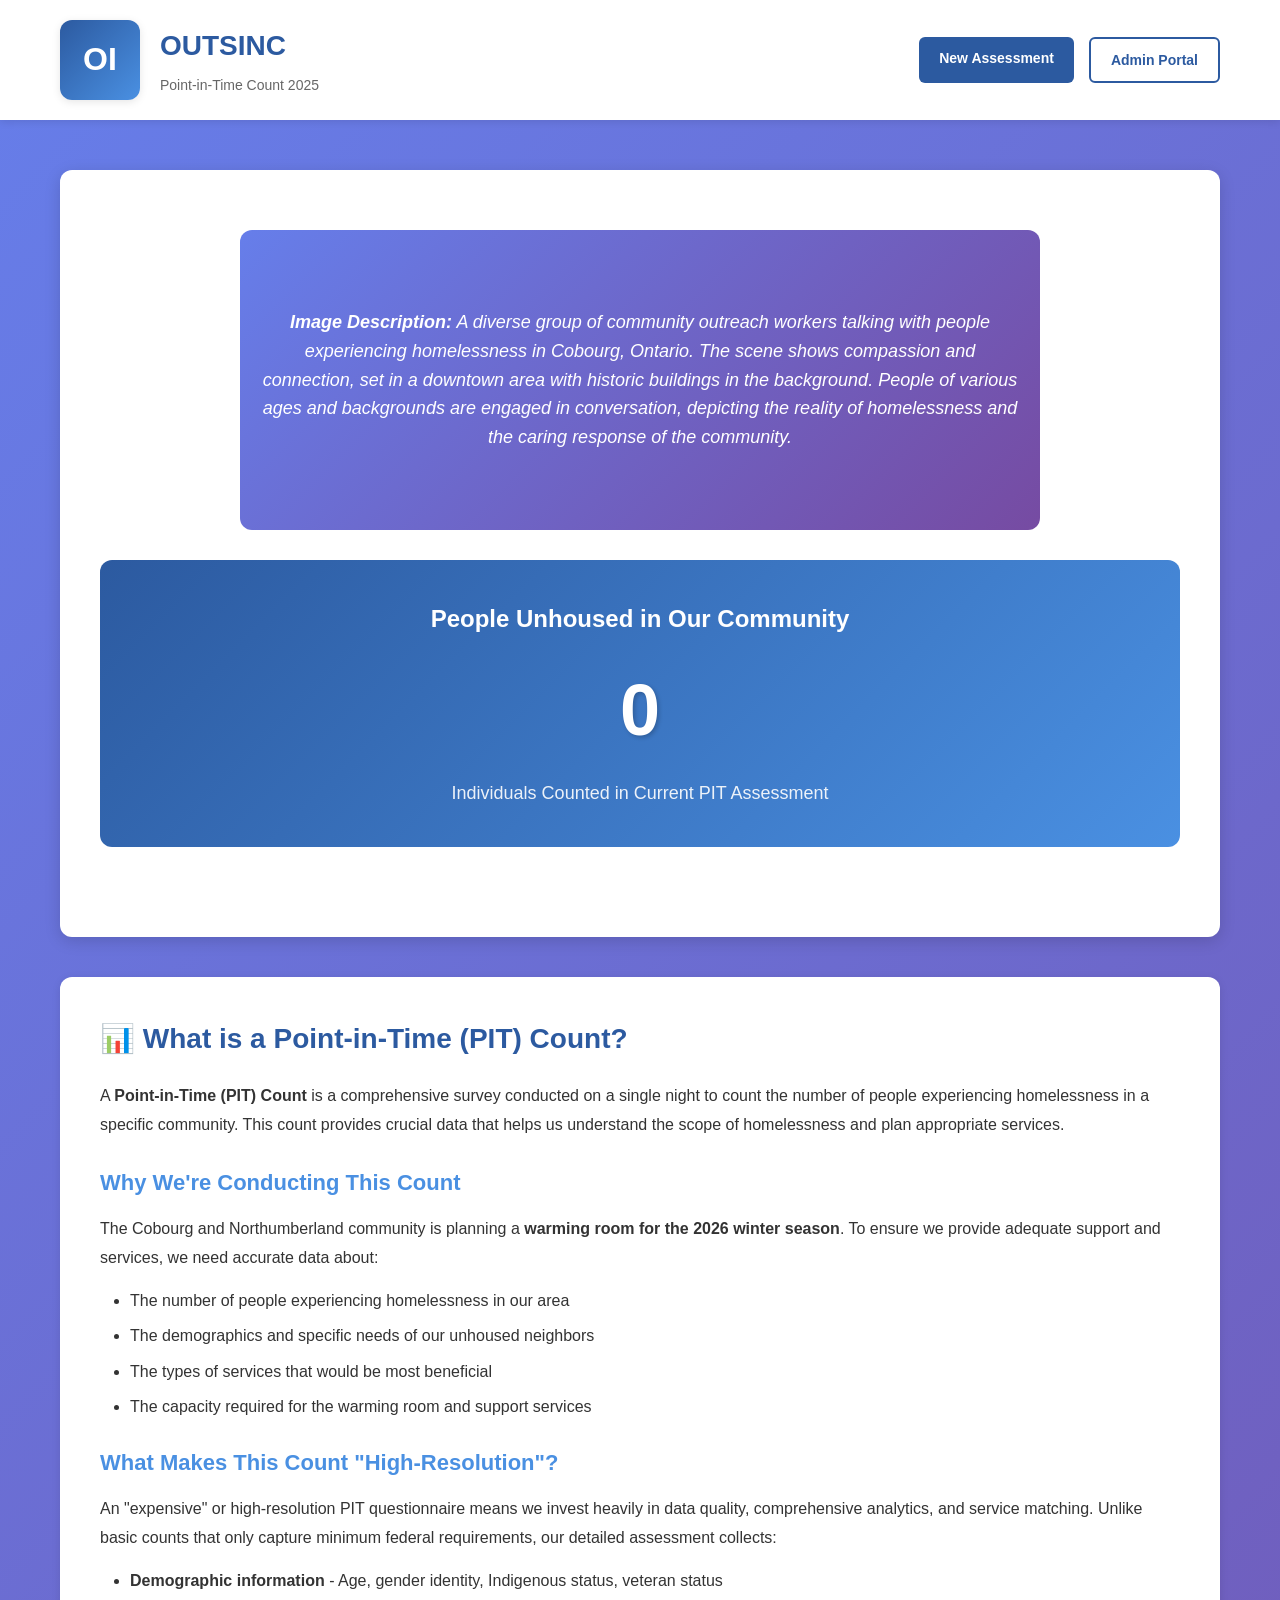
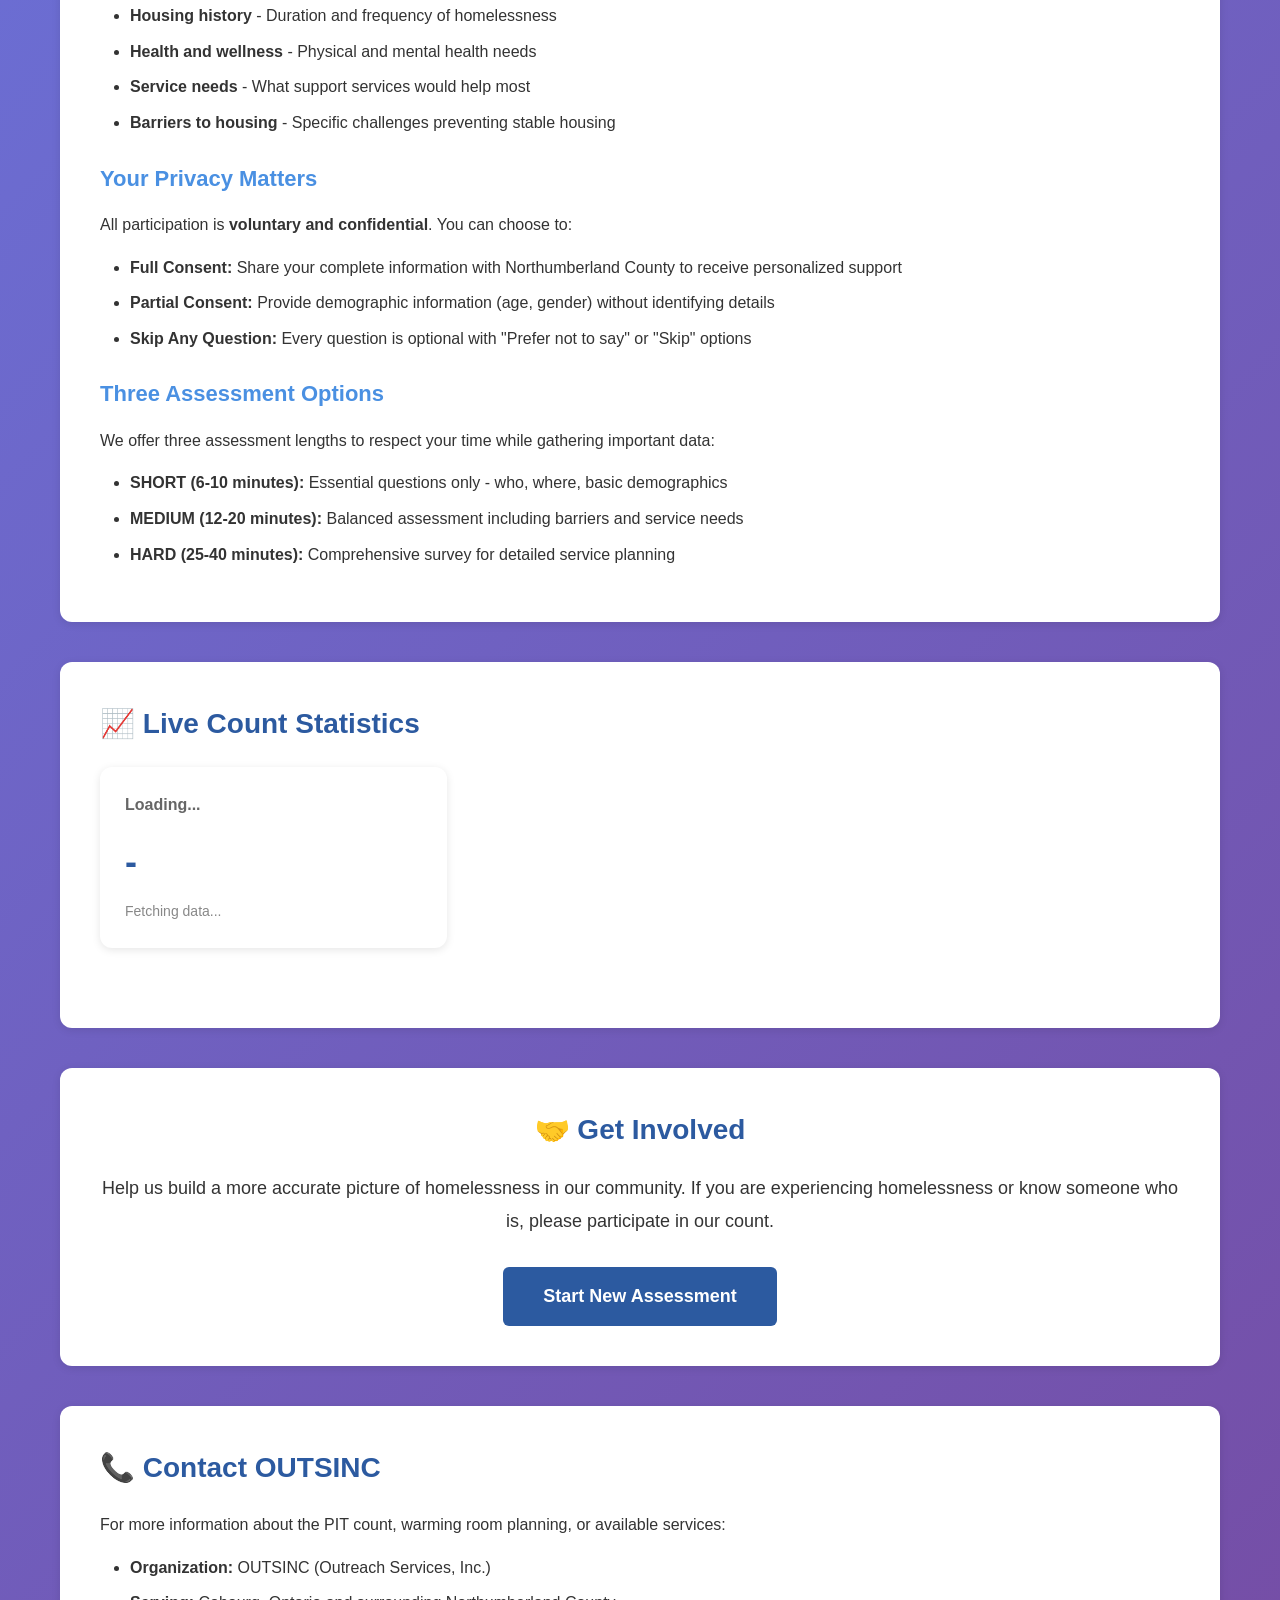
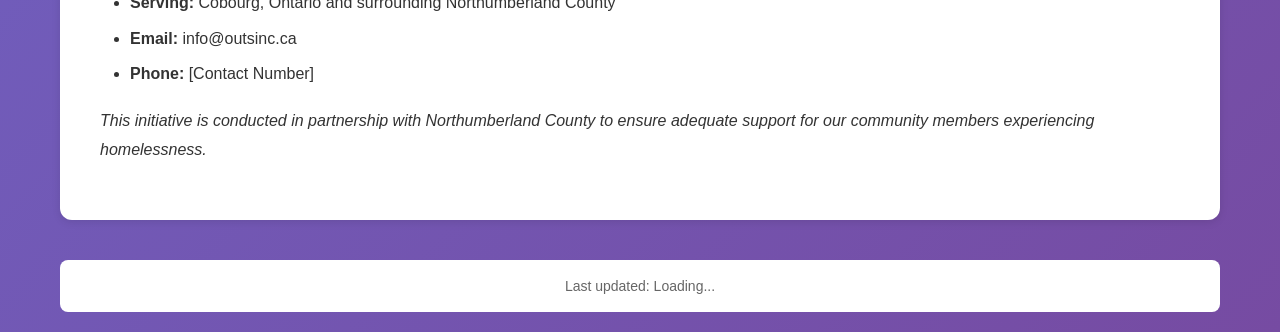
==== index.html @ 71bf3da5 "Complete PIT web application with database, admin portal, and assessment forms Co-authored-by: aceso" ====
<!DOCTYPE html>
<html lang="en">
<head>
    <meta charset="UTF-8">
    <meta name="viewport" content="width=device-width, initial-scale=1.0">
    <title>PIT Count - Cobourg & Northumberland</title>
    <link rel="stylesheet" href="css/style.css">
</head>
<body>
    <!-- Header -->
    <header class="header">
        <div class="header-content">
            <div class="logo-section">
                <div class="logo-placeholder">OI</div>
                <div class="site-title">
                    <h1>OUTSINC</h1>
                    <p>Point-in-Time Count 2025</p>
                </div>
            </div>
            <nav class="nav-links no-print">
                <a href="new-assessment.html" class="btn btn-primary">New Assessment</a>
                <a href="admin-login.html" class="btn btn-outline">Admin Portal</a>
            </nav>
        </div>
    </header>

    <!-- Main Container -->
    <div class="container">
        <!-- Hero Section with Count -->
        <section class="hero">
            <div class="hero-image">
                <p><strong>Image Description:</strong> A diverse group of community outreach workers talking with people experiencing homelessness in Cobourg, Ontario. The scene shows compassion and connection, set in a downtown area with historic buildings in the background. People of various ages and backgrounds are engaged in conversation, depicting the reality of homelessness and the caring response of the community.</p>
            </div>
            
            <div class="count-display">
                <h2>People Unhoused in Our Community</h2>
                <div class="count-number" id="total-count">0</div>
                <div class="count-label">Individuals Counted in Current PIT Assessment</div>
            </div>
        </section>

        <!-- What is PIT Section -->
        <section class="info-section">
            <h2>📊 What is a Point-in-Time (PIT) Count?</h2>
            
            <p>A <strong>Point-in-Time (PIT) Count</strong> is a comprehensive survey conducted on a single night to count the number of people experiencing homelessness in a specific community. This count provides crucial data that helps us understand the scope of homelessness and plan appropriate services.</p>
            
            <h3>Why We're Conducting This Count</h3>
            <p>The Cobourg and Northumberland community is planning a <strong>warming room for the 2026 winter season</strong>. To ensure we provide adequate support and services, we need accurate data about:</p>
            <ul>
                <li>The number of people experiencing homelessness in our area</li>
                <li>The demographics and specific needs of our unhoused neighbors</li>
                <li>The types of services that would be most beneficial</li>
                <li>The capacity required for the warming room and support services</li>
            </ul>
            
            <h3>What Makes This Count "High-Resolution"?</h3>
            <p>An "expensive" or high-resolution PIT questionnaire means we invest heavily in data quality, comprehensive analytics, and service matching. Unlike basic counts that only capture minimum federal requirements, our detailed assessment collects:</p>
            <ul>
                <li><strong>Demographic information</strong> - Age, gender identity, Indigenous status, veteran status</li>
                <li><strong>Housing history</strong> - Duration and frequency of homelessness</li>
                <li><strong>Health and wellness</strong> - Physical and mental health needs</li>
                <li><strong>Service needs</strong> - What support services would help most</li>
                <li><strong>Barriers to housing</strong> - Specific challenges preventing stable housing</li>
            </ul>
            
            <h3>Your Privacy Matters</h3>
            <p>All participation is <strong>voluntary and confidential</strong>. You can choose to:</p>
            <ul>
                <li><strong>Full Consent:</strong> Share your complete information with Northumberland County to receive personalized support</li>
                <li><strong>Partial Consent:</strong> Provide demographic information (age, gender) without identifying details</li>
                <li><strong>Skip Any Question:</strong> Every question is optional with "Prefer not to say" or "Skip" options</li>
            </ul>
            
            <h3>Three Assessment Options</h3>
            <p>We offer three assessment lengths to respect your time while gathering important data:</p>
            <ul>
                <li><strong>SHORT (6-10 minutes):</strong> Essential questions only - who, where, basic demographics</li>
                <li><strong>MEDIUM (12-20 minutes):</strong> Balanced assessment including barriers and service needs</li>
                <li><strong>HARD (25-40 minutes):</strong> Comprehensive survey for detailed service planning</li>
            </ul>
        </section>

        <!-- Live Statistics -->
        <section class="info-section">
            <h2>📈 Live Count Statistics</h2>
            <div id="widgets-container" class="widgets-grid">
                <!-- Widgets will be loaded here dynamically -->
                <div class="widget">
                    <div class="widget-header">
                        <span class="widget-title">Loading...</span>
                    </div>
                    <div class="widget-value">-</div>
                    <div class="widget-description">Fetching data...</div>
                </div>
            </div>
        </section>

        <!-- Call to Action -->
        <section class="info-section text-center">
            <h2>🤝 Get Involved</h2>
            <p style="font-size: 18px; margin-bottom: 30px;">Help us build a more accurate picture of homelessness in our community. If you are experiencing homelessness or know someone who is, please participate in our count.</p>
            <a href="new-assessment.html" class="btn btn-primary" style="font-size: 18px; padding: 15px 40px;">Start New Assessment</a>
        </section>

        <!-- Contact Information -->
        <section class="info-section">
            <h2>📞 Contact OUTSINC</h2>
            <p>For more information about the PIT count, warming room planning, or available services:</p>
            <ul>
                <li><strong>Organization:</strong> OUTSINC (Outreach Services, Inc.)</li>
                <li><strong>Serving:</strong> Cobourg, Ontario and surrounding Northumberland County</li>
                <li><strong>Email:</strong> info@outsinc.ca</li>
                <li><strong>Phone:</strong> [Contact Number]</li>
            </ul>
            <p style="margin-top: 20px;"><em>This initiative is conducted in partnership with Northumberland County to ensure adequate support for our community members experiencing homelessness.</em></p>
        </section>

        <!-- Last Updated -->
        <div class="last-updated" id="last-updated">
            Last updated: Loading...
        </div>
    </div>

    <script src="js/app.js"></script>
</body>
</html>
---- css/style.css ----
/* PIT Count Application Styles */

:root {
    --primary-color: #2c5aa0;
    --secondary-color: #4a90e2;
    --accent-color: #e8732a;
    --success-color: #28a745;
    --danger-color: #dc3545;
    --warning-color: #ffc107;
    --dark-color: #333;
    --light-color: #f8f9fa;
    --border-color: #dee2e6;
    --shadow: 0 2px 8px rgba(0,0,0,0.1);
    --shadow-lg: 0 4px 16px rgba(0,0,0,0.15);
}

* {
    margin: 0;
    padding: 0;
    box-sizing: border-box;
}

body {
    font-family: 'Segoe UI', Tahoma, Geneva, Verdana, sans-serif;
    line-height: 1.6;
    color: var(--dark-color);
    background: linear-gradient(135deg, #667eea 0%, #764ba2 100%);
    min-height: 100vh;
}

.container {
    max-width: 1200px;
    margin: 0 auto;
    padding: 20px;
}

/* Header Styles */
.header {
    background: white;
    padding: 20px 0;
    box-shadow: var(--shadow);
    margin-bottom: 30px;
}

.header-content {
    display: flex;
    justify-content: space-between;
    align-items: center;
    max-width: 1200px;
    margin: 0 auto;
    padding: 0 20px;
}

.logo-section {
    display: flex;
    align-items: center;
    gap: 20px;
}

.logo-placeholder {
    width: 80px;
    height: 80px;
    background: linear-gradient(135deg, var(--primary-color), var(--secondary-color));
    border-radius: 12px;
    display: flex;
    align-items: center;
    justify-content: center;
    color: white;
    font-size: 32px;
    font-weight: bold;
    box-shadow: var(--shadow);
}

.site-title h1 {
    color: var(--primary-color);
    font-size: 28px;
    margin-bottom: 5px;
}

.site-title p {
    color: #666;
    font-size: 14px;
}

.nav-links {
    display: flex;
    gap: 15px;
}

.btn {
    padding: 10px 20px;
    border: none;
    border-radius: 6px;
    cursor: pointer;
    font-size: 14px;
    font-weight: 600;
    text-decoration: none;
    display: inline-block;
    transition: all 0.3s ease;
}

.btn-primary {
    background: var(--primary-color);
    color: white;
}

.btn-primary:hover {
    background: var(--secondary-color);
    transform: translateY(-2px);
    box-shadow: var(--shadow);
}

.btn-secondary {
    background: var(--accent-color);
    color: white;
}

.btn-secondary:hover {
    background: #d96620;
}

.btn-success {
    background: var(--success-color);
    color: white;
}

.btn-danger {
    background: var(--danger-color);
    color: white;
}

.btn-outline {
    background: white;
    color: var(--primary-color);
    border: 2px solid var(--primary-color);
}

.btn-outline:hover {
    background: var(--primary-color);
    color: white;
}

/* Hero Section */
.hero {
    background: white;
    border-radius: 12px;
    padding: 60px 40px;
    text-align: center;
    box-shadow: var(--shadow-lg);
    margin-bottom: 40px;
}

.hero-image {
    width: 100%;
    max-width: 800px;
    height: 300px;
    background: linear-gradient(135deg, #667eea 0%, #764ba2 100%);
    border-radius: 12px;
    margin: 0 auto 30px;
    display: flex;
    align-items: center;
    justify-content: center;
    color: white;
    font-size: 18px;
    font-style: italic;
    padding: 20px;
}

.count-display {
    background: linear-gradient(135deg, var(--primary-color), var(--secondary-color));
    color: white;
    padding: 40px;
    border-radius: 12px;
    margin: 30px 0;
}

.count-display h2 {
    font-size: 24px;
    margin-bottom: 15px;
}

.count-number {
    font-size: 72px;
    font-weight: bold;
    text-shadow: 2px 2px 4px rgba(0,0,0,0.2);
}

.count-label {
    font-size: 18px;
    opacity: 0.9;
    margin-top: 10px;
}

/* Info Section */
.info-section {
    background: white;
    border-radius: 12px;
    padding: 40px;
    margin-bottom: 40px;
    box-shadow: var(--shadow);
}

.info-section h2 {
    color: var(--primary-color);
    margin-bottom: 20px;
    font-size: 28px;
}

.info-section h3 {
    color: var(--secondary-color);
    margin-top: 25px;
    margin-bottom: 15px;
    font-size: 22px;
}

.info-section p {
    margin-bottom: 15px;
    line-height: 1.8;
}

.info-section ul {
    margin-left: 30px;
    margin-bottom: 15px;
}

.info-section li {
    margin-bottom: 10px;
}

/* Widgets Grid */
.widgets-grid {
    display: grid;
    grid-template-columns: repeat(auto-fill, minmax(280px, 1fr));
    gap: 20px;
    margin-bottom: 40px;
}

.widget {
    background: white;
    border-radius: 12px;
    padding: 25px;
    box-shadow: var(--shadow);
    transition: transform 0.3s ease, box-shadow 0.3s ease;
}

.widget:hover {
    transform: translateY(-5px);
    box-shadow: var(--shadow-lg);
}

.widget-header {
    display: flex;
    justify-content: space-between;
    align-items: start;
    margin-bottom: 15px;
}

.widget-title {
    font-size: 16px;
    color: #666;
    font-weight: 600;
}

.widget-value {
    font-size: 36px;
    font-weight: bold;
    color: var(--primary-color);
    margin-bottom: 10px;
}

.widget-description {
    font-size: 14px;
    color: #888;
}

/* Forms */
.form-section {
    background: white;
    border-radius: 12px;
    padding: 40px;
    margin-bottom: 40px;
    box-shadow: var(--shadow);
}

.form-group {
    margin-bottom: 25px;
}

.form-group label {
    display: block;
    margin-bottom: 8px;
    font-weight: 600;
    color: var(--dark-color);
}

.form-control {
    width: 100%;
    padding: 12px;
    border: 2px solid var(--border-color);
    border-radius: 6px;
    font-size: 14px;
    transition: border-color 0.3s ease;
}

.form-control:focus {
    outline: none;
    border-color: var(--primary-color);
}

.form-control:disabled {
    background: #f5f5f5;
    cursor: not-allowed;
}

select.form-control {
    cursor: pointer;
}

textarea.form-control {
    min-height: 100px;
    resize: vertical;
}

.checkbox-group, .radio-group {
    display: flex;
    flex-direction: column;
    gap: 10px;
}

.checkbox-item, .radio-item {
    display: flex;
    align-items: center;
    gap: 10px;
    padding: 10px;
    border: 2px solid var(--border-color);
    border-radius: 6px;
    cursor: pointer;
    transition: all 0.3s ease;
}

.checkbox-item:hover, .radio-item:hover {
    background: var(--light-color);
    border-color: var(--primary-color);
}

.checkbox-item input, .radio-item input {
    width: 20px;
    height: 20px;
    cursor: pointer;
}

/* Assessment Progress */
.progress-bar {
    width: 100%;
    height: 8px;
    background: var(--light-color);
    border-radius: 4px;
    overflow: hidden;
    margin-bottom: 30px;
}

.progress-fill {
    height: 100%;
    background: linear-gradient(90deg, var(--primary-color), var(--secondary-color));
    transition: width 0.3s ease;
}

.section-title {
    background: linear-gradient(135deg, var(--primary-color), var(--secondary-color));
    color: white;
    padding: 15px 25px;
    border-radius: 8px;
    margin-bottom: 25px;
    font-size: 20px;
    font-weight: 600;
}

/* Client List */
.client-list {
    max-height: 400px;
    overflow-y: auto;
    border: 2px solid var(--border-color);
    border-radius: 8px;
    padding: 15px;
}

.client-item {
    padding: 12px;
    border-bottom: 1px solid var(--border-color);
    display: flex;
    justify-content: space-between;
    align-items: center;
}

.client-item:last-child {
    border-bottom: none;
}

.client-info {
    flex: 1;
}

.client-name {
    font-weight: 600;
    color: var(--dark-color);
}

.client-dob {
    font-size: 13px;
    color: #666;
}

.client-assessments {
    font-size: 12px;
    color: #888;
}

/* Admin Dashboard */
.admin-header {
    display: flex;
    justify-content: space-between;
    align-items: center;
    margin-bottom: 30px;
}

.stats-grid {
    display: grid;
    grid-template-columns: repeat(auto-fit, minmax(200px, 1fr));
    gap: 20px;
    margin-bottom: 40px;
}

.stat-card {
    background: white;
    border-radius: 12px;
    padding: 25px;
    box-shadow: var(--shadow);
    text-align: center;
}

.stat-value {
    font-size: 42px;
    font-weight: bold;
    color: var(--primary-color);
    margin-bottom: 10px;
}

.stat-label {
    font-size: 14px;
    color: #666;
    font-weight: 600;
}

/* Table Styles */
.data-table {
    width: 100%;
    border-collapse: collapse;
    background: white;
    border-radius: 12px;
    overflow: hidden;
    box-shadow: var(--shadow);
}

.data-table thead {
    background: var(--primary-color);
    color: white;
}

.data-table th {
    padding: 15px;
    text-align: left;
    font-weight: 600;
}

.data-table td {
    padding: 12px 15px;
    border-bottom: 1px solid var(--border-color);
}

.data-table tbody tr:hover {
    background: var(--light-color);
}

.data-table tbody tr:last-child td {
    border-bottom: none;
}

/* Modal */
.modal {
    display: none;
    position: fixed;
    top: 0;
    left: 0;
    width: 100%;
    height: 100%;
    background: rgba(0, 0, 0, 0.5);
    z-index: 1000;
    align-items: center;
    justify-content: center;
}

.modal.active {
    display: flex;
}

.modal-content {
    background: white;
    border-radius: 12px;
    padding: 40px;
    max-width: 600px;
    width: 90%;
    max-height: 90vh;
    overflow-y: auto;
    box-shadow: var(--shadow-lg);
}

.modal-header {
    display: flex;
    justify-content: space-between;
    align-items: center;
    margin-bottom: 25px;
}

.modal-header h2 {
    color: var(--primary-color);
}

.close-modal {
    background: none;
    border: none;
    font-size: 28px;
    cursor: pointer;
    color: #999;
    line-height: 1;
}

.close-modal:hover {
    color: var(--danger-color);
}

/* Alerts */
.alert {
    padding: 15px 20px;
    border-radius: 8px;
    margin-bottom: 20px;
    display: flex;
    align-items: center;
    gap: 10px;
}

.alert-success {
    background: #d4edda;
    color: #155724;
    border: 1px solid #c3e6cb;
}

.alert-danger {
    background: #f8d7da;
    color: #721c24;
    border: 1px solid #f5c6cb;
}

.alert-warning {
    background: #fff3cd;
    color: #856404;
    border: 1px solid #ffeaa7;
}

.alert-info {
    background: #d1ecf1;
    color: #0c5460;
    border: 1px solid #bee5eb;
}

/* Loading Spinner */
.loading {
    display: inline-block;
    width: 20px;
    height: 20px;
    border: 3px solid rgba(255,255,255,0.3);
    border-radius: 50%;
    border-top-color: white;
    animation: spin 1s ease-in-out infinite;
}

@keyframes spin {
    to { transform: rotate(360deg); }
}

/* Utility Classes */
.text-center { text-align: center; }
.text-right { text-align: right; }
.mt-10 { margin-top: 10px; }
.mt-20 { margin-top: 20px; }
.mt-30 { margin-top: 30px; }
.mb-10 { margin-bottom: 10px; }
.mb-20 { margin-bottom: 20px; }
.mb-30 { margin-bottom: 30px; }
.hidden { display: none; }
.flex { display: flex; }
.flex-between { display: flex; justify-content: space-between; }
.flex-center { display: flex; align-items: center; justify-content: center; }
.gap-10 { gap: 10px; }
.gap-20 { gap: 20px; }

/* Responsive Design */
@media (max-width: 768px) {
    .header-content {
        flex-direction: column;
        gap: 20px;
        text-align: center;
    }
    
    .nav-links {
        flex-direction: column;
        width: 100%;
    }
    
    .nav-links .btn {
        width: 100%;
    }
    
    .hero {
        padding: 30px 20px;
    }
    
    .count-number {
        font-size: 48px;
    }
    
    .widgets-grid {
        grid-template-columns: 1fr;
    }
    
    .stats-grid {
        grid-template-columns: 1fr;
    }
    
    .modal-content {
        padding: 20px;
        width: 95%;
    }
    
    .data-table {
        font-size: 14px;
    }
    
    .data-table th,
    .data-table td {
        padding: 10px 8px;
    }
}

/* Print Styles */
@media print {
    .no-print {
        display: none !important;
    }
    
    body {
        background: white;
    }
    
    .widget,
    .form-section,
    .info-section {
        page-break-inside: avoid;
    }
}

/* Optional Skip Button */
.skip-button {
    background: #6c757d;
    color: white;
    padding: 8px 16px;
    border: none;
    border-radius: 6px;
    cursor: pointer;
    font-size: 13px;
    margin-left: 10px;
}

.skip-button:hover {
    background: #5a6268;
}

/* Consent Box */
.consent-box {
    background: #fff9e6;
    border: 2px solid var(--warning-color);
    border-radius: 8px;
    padding: 25px;
    margin: 20px 0;
}

.consent-box h3 {
    color: var(--accent-color);
    margin-bottom: 15px;
}

/* Assessment Type Cards */
.assessment-types {
    display: grid;
    grid-template-columns: repeat(auto-fit, minmax(300px, 1fr));
    gap: 20px;
    margin: 30px 0;
}

.assessment-card {
    background: white;
    border: 3px solid var(--border-color);
    border-radius: 12px;
    padding: 30px;
    cursor: pointer;
    transition: all 0.3s ease;
}

.assessment-card:hover {
    border-color: var(--primary-color);
    transform: translateY(-5px);
    box-shadow: var(--shadow-lg);
}

.assessment-card.selected {
    border-color: var(--success-color);
    background: #f0fff4;
}

.assessment-card h3 {
    color: var(--primary-color);
    margin-bottom: 15px;
}

.assessment-details {
    display: flex;
    flex-direction: column;
    gap: 10px;
    margin: 15px 0;
}

.detail-item {
    display: flex;
    align-items: center;
    gap: 10px;
    font-size: 14px;
    color: #666;
}

.detail-item strong {
    color: var(--dark-color);
}

/* Last Updated */
.last-updated {
    text-align: center;
    color: #666;
    font-size: 14px;
    margin-top: 30px;
    padding: 15px;
    background: white;
    border-radius: 8px;
}
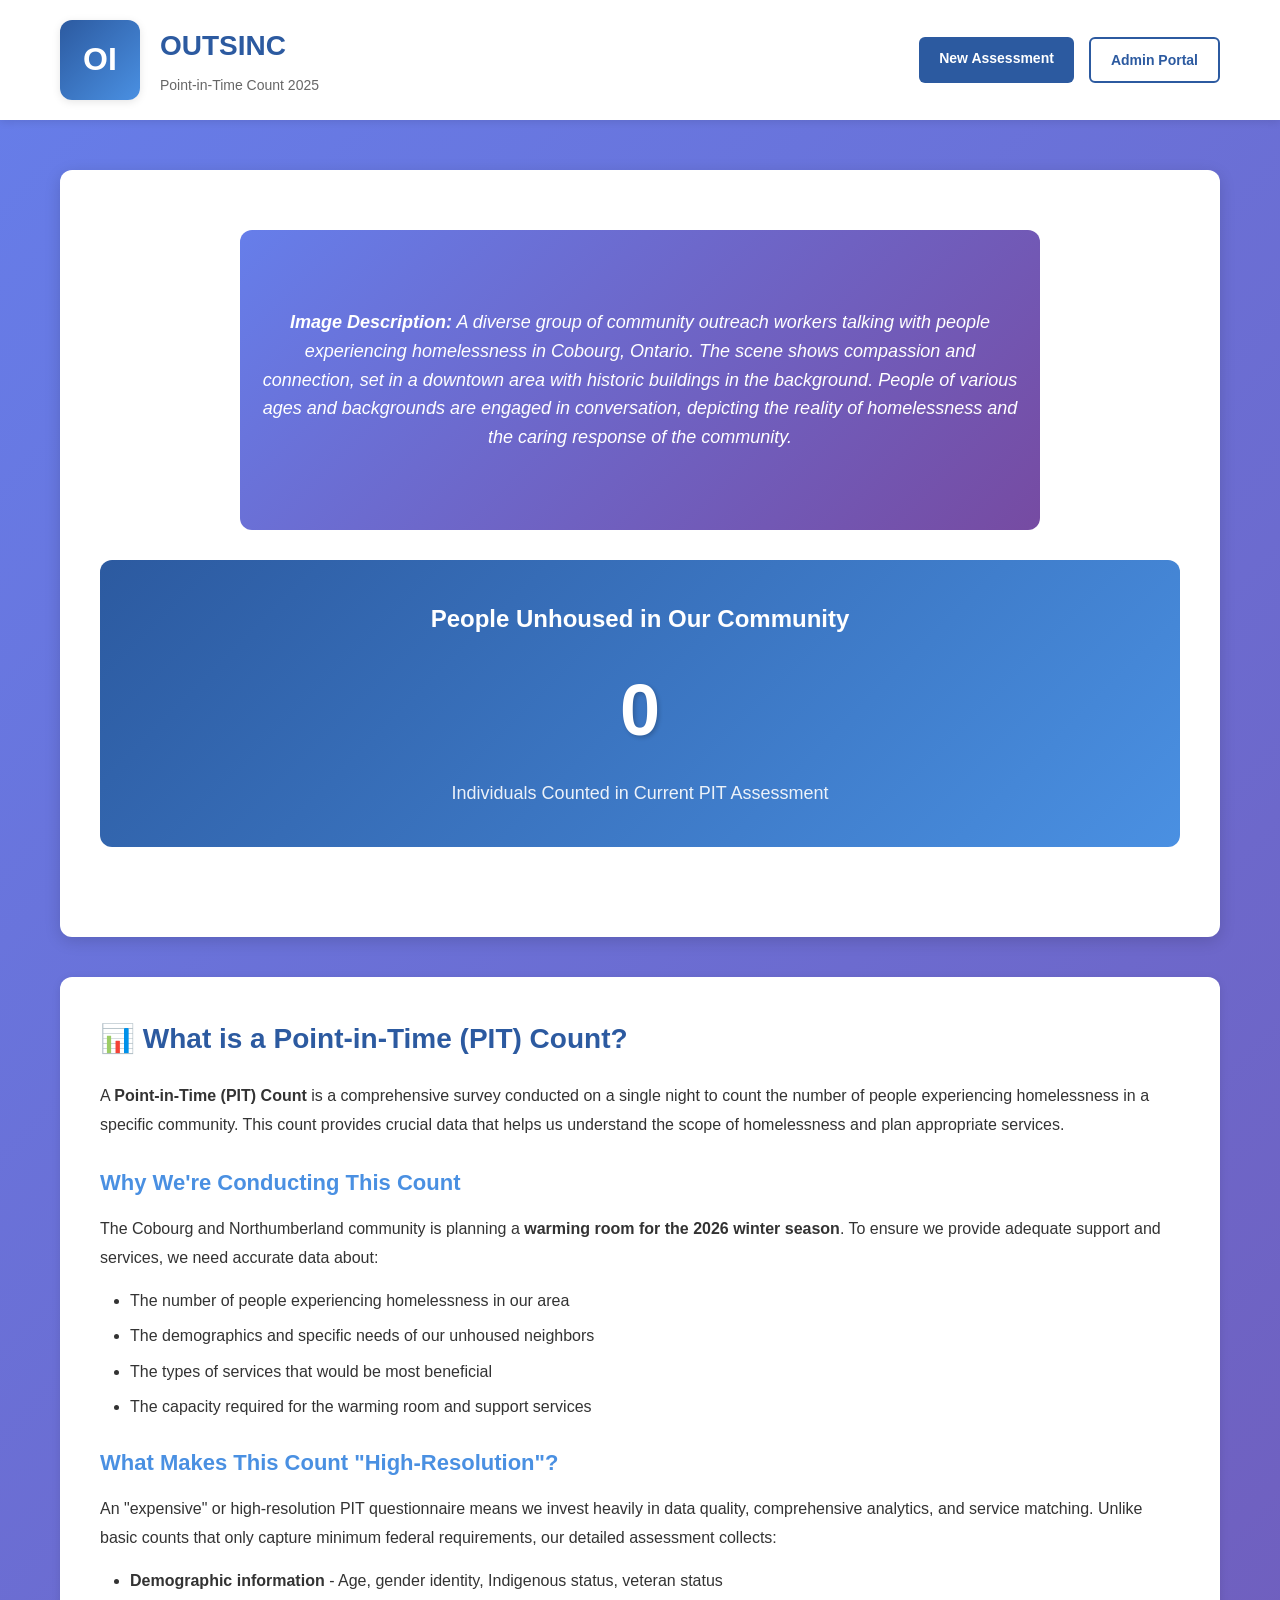
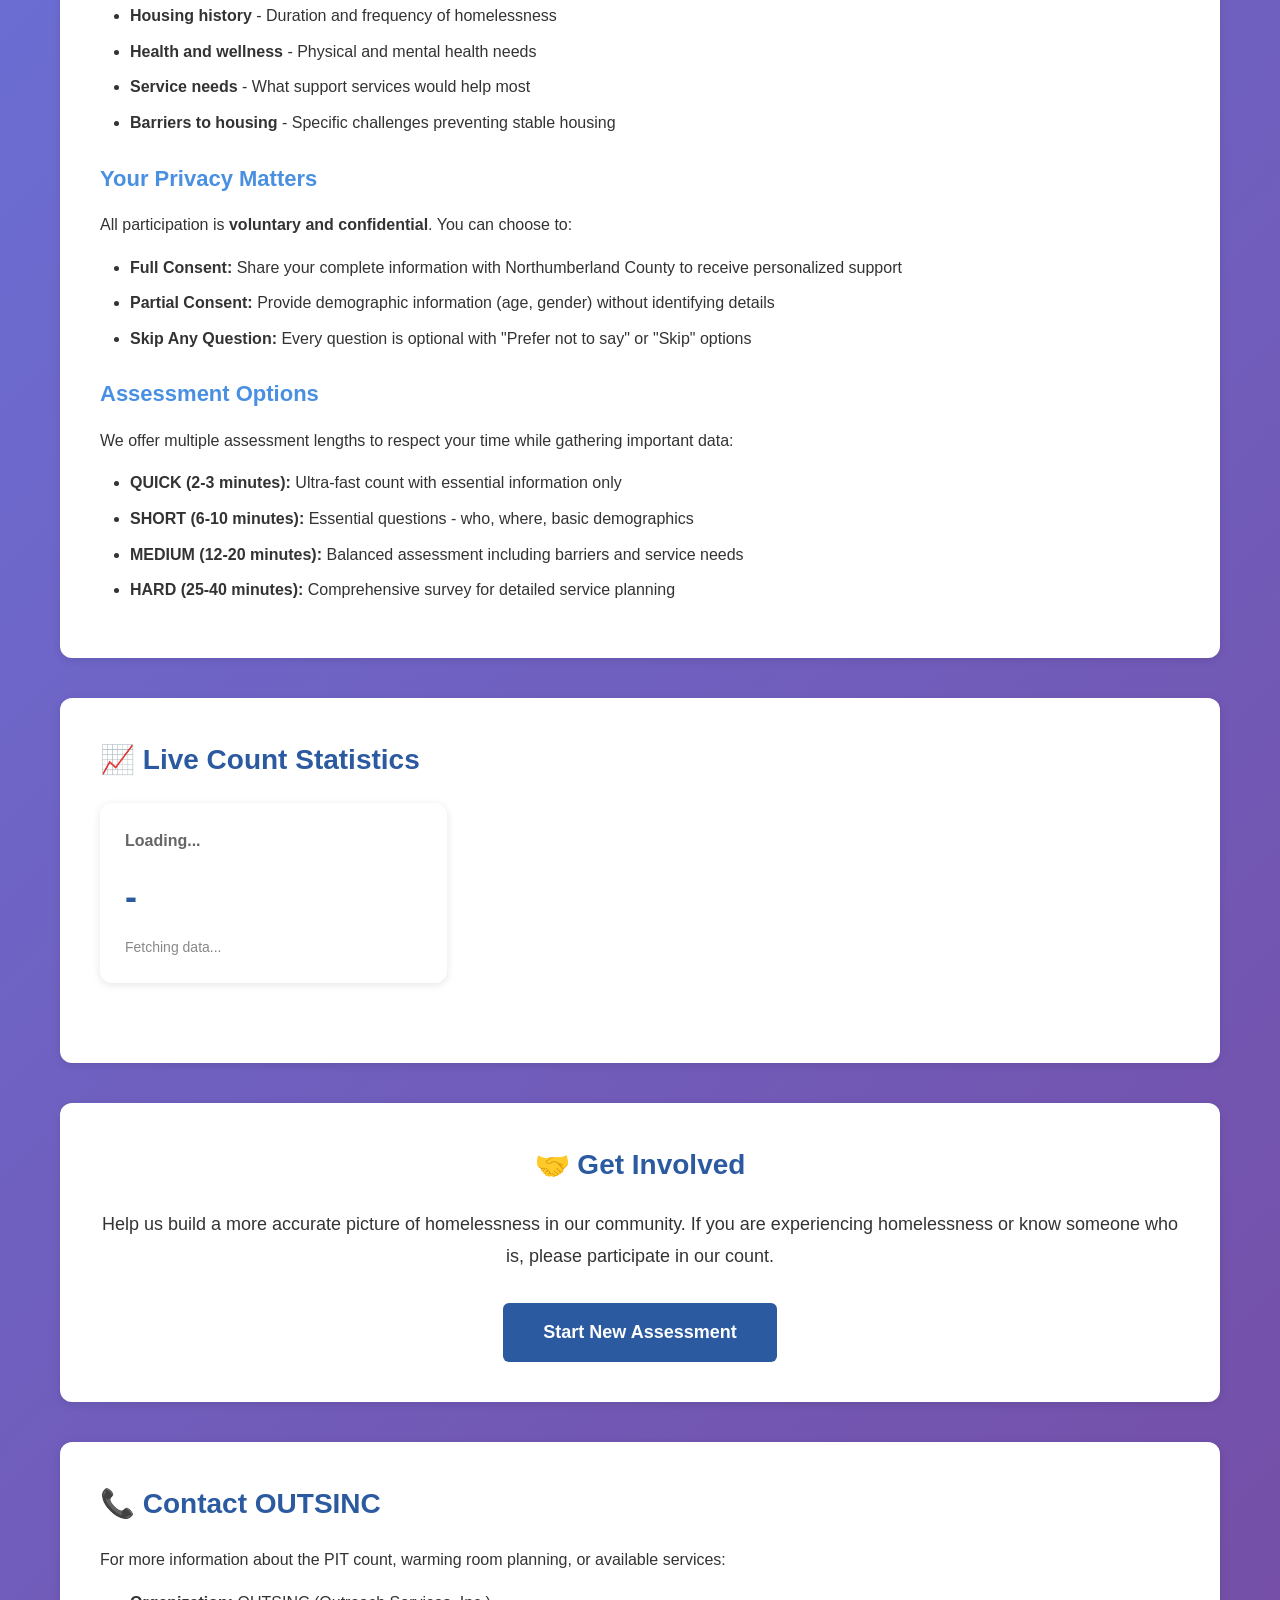
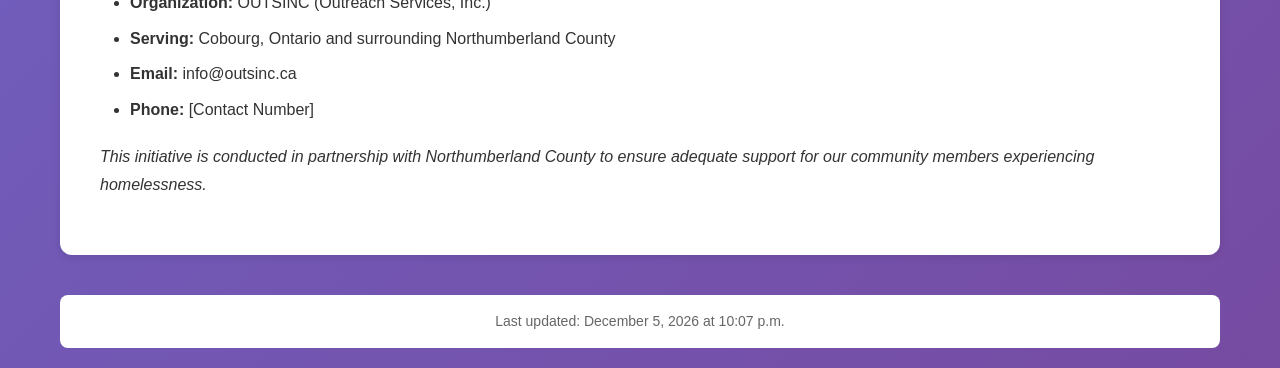
==== commit 7fa5a348: "Add QUICK PIT assessment option with database and UI changes Co-authored-by: acesonder <191418417+ac" ====
--- a/index.html
+++ b/index.html
@@ -72,10 +72,11 @@
                 <li><strong>Skip Any Question:</strong> Every question is optional with "Prefer not to say" or "Skip" options</li>
             </ul>
             
-            <h3>Three Assessment Options</h3>
-            <p>We offer three assessment lengths to respect your time while gathering important data:</p>
+            <h3>Assessment Options</h3>
+            <p>We offer multiple assessment lengths to respect your time while gathering important data:</p>
             <ul>
-                <li><strong>SHORT (6-10 minutes):</strong> Essential questions only - who, where, basic demographics</li>
+                <li><strong>QUICK (2-3 minutes):</strong> Ultra-fast count with essential information only</li>
+                <li><strong>SHORT (6-10 minutes):</strong> Essential questions - who, where, basic demographics</li>
                 <li><strong>MEDIUM (12-20 minutes):</strong> Balanced assessment including barriers and service needs</li>
                 <li><strong>HARD (25-40 minutes):</strong> Comprehensive survey for detailed service planning</li>
             </ul>
--- a/css/style.css
+++ b/css/style.css
@@ -750,6 +750,20 @@
     color: var(--dark-color);
 }
 
+/* Signature Field */
+.signature-field {
+    font-family: 'Brush Script MT', cursive, 'Segoe UI', Tahoma, Geneva, Verdana, sans-serif;
+    font-size: 18px;
+    font-style: italic;
+    border: 2px solid var(--primary-color);
+    background-color: #fffef8;
+}
+
+.signature-field:focus {
+    outline: none;
+    box-shadow: 0 0 0 3px rgba(44, 90, 160, 0.1);
+}
+
 /* Last Updated */
 .last-updated {
     text-align: center;
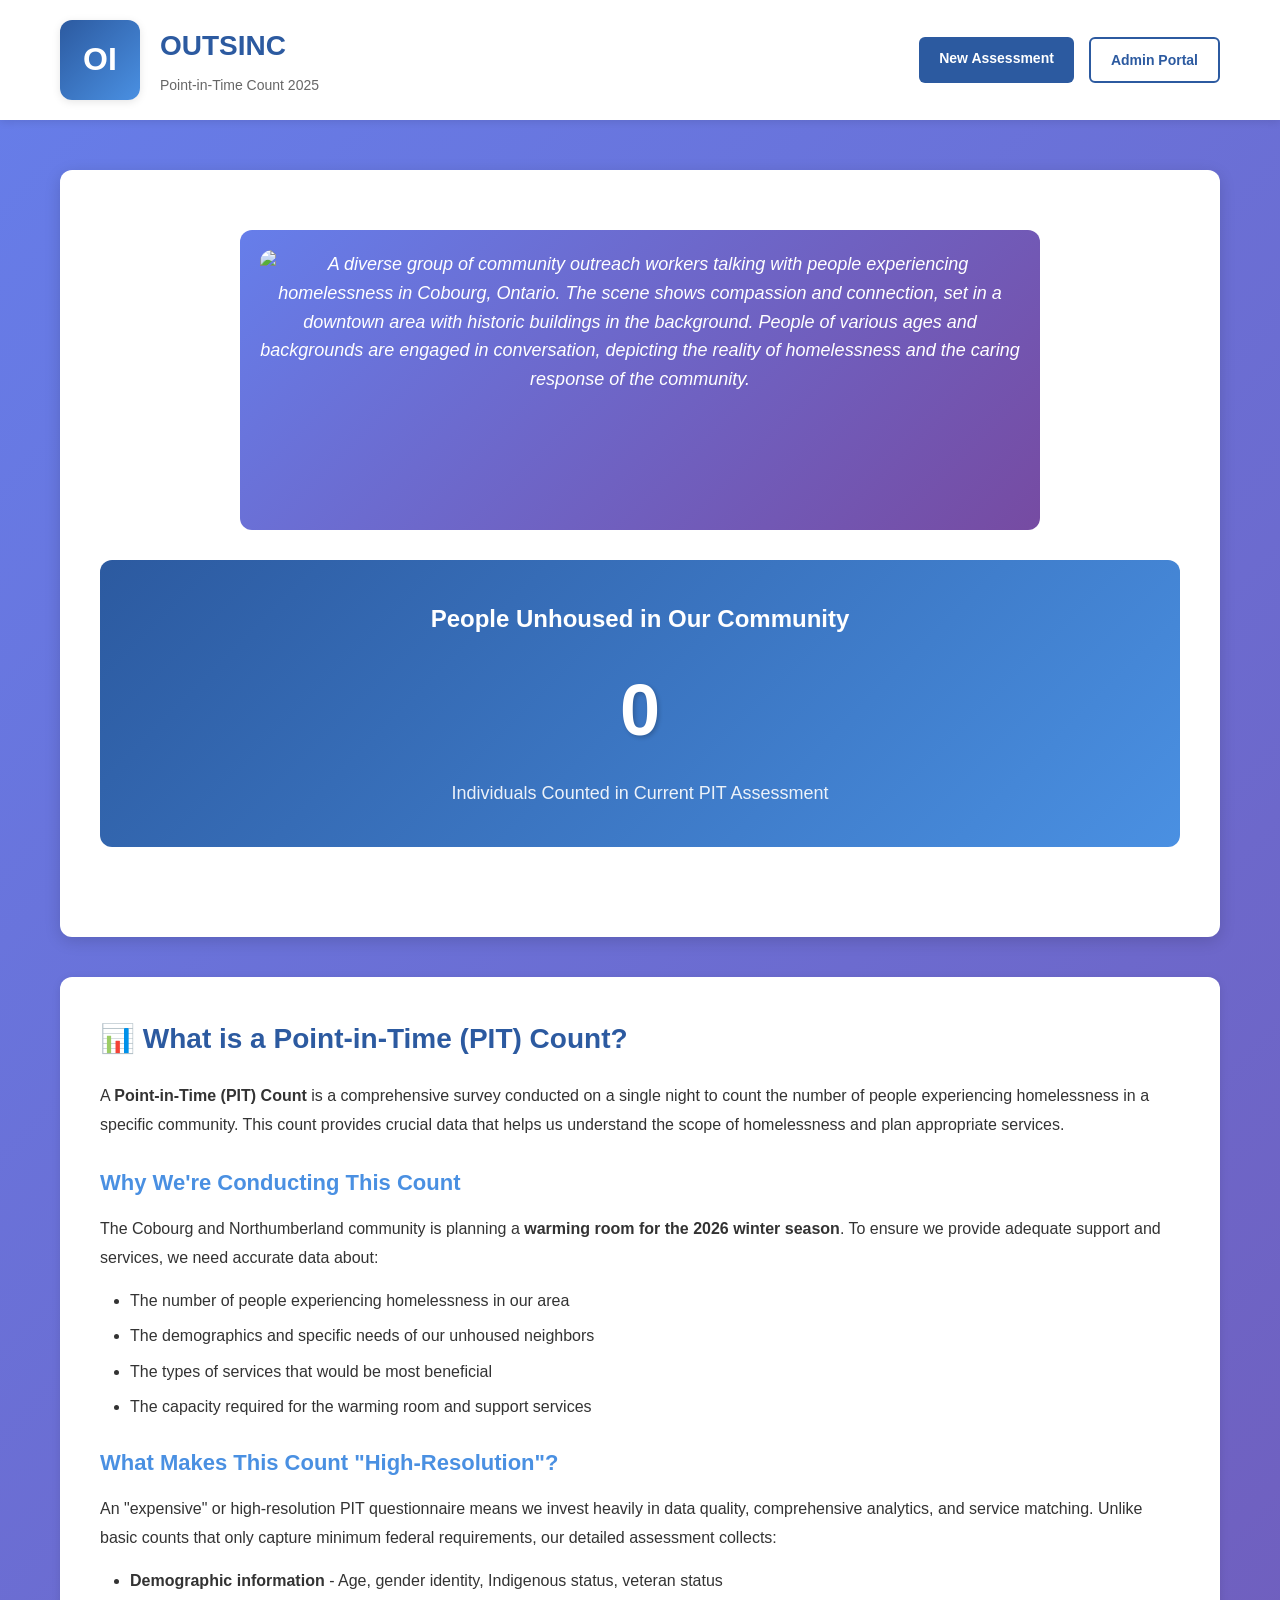
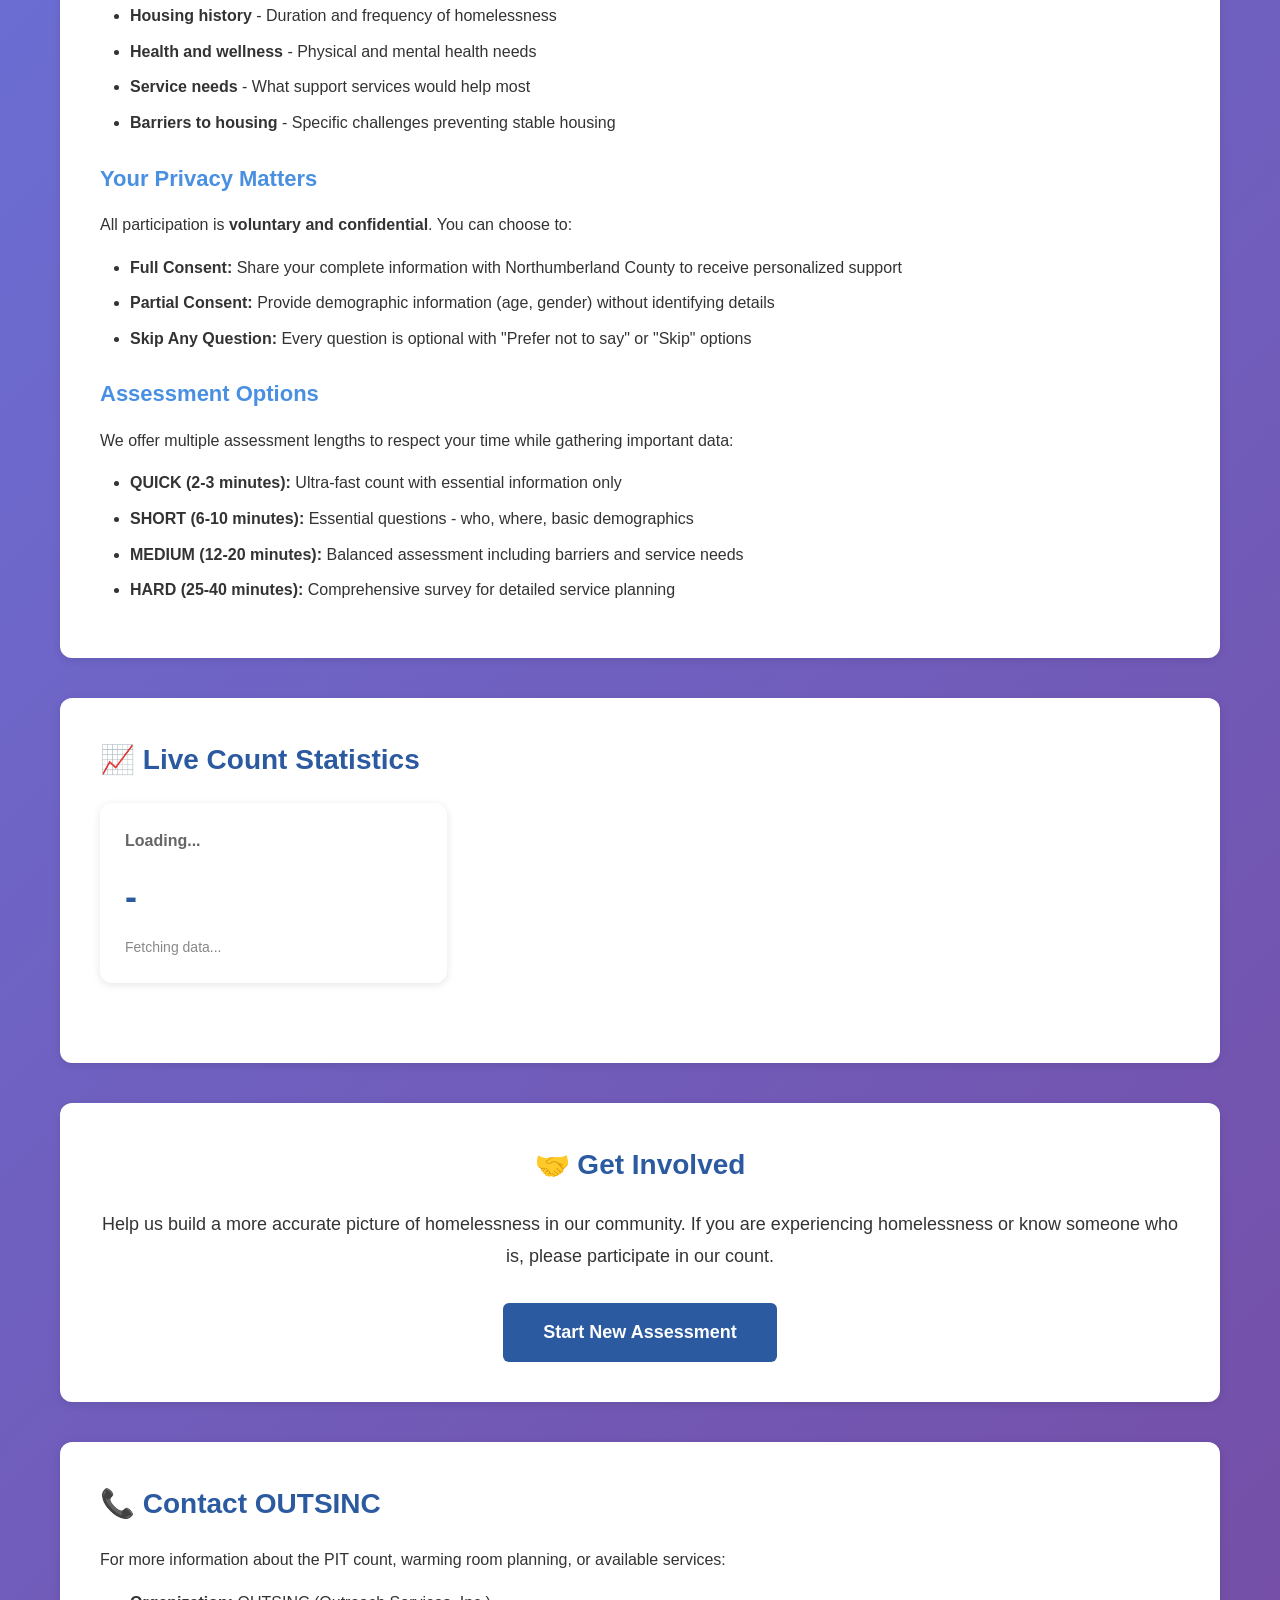
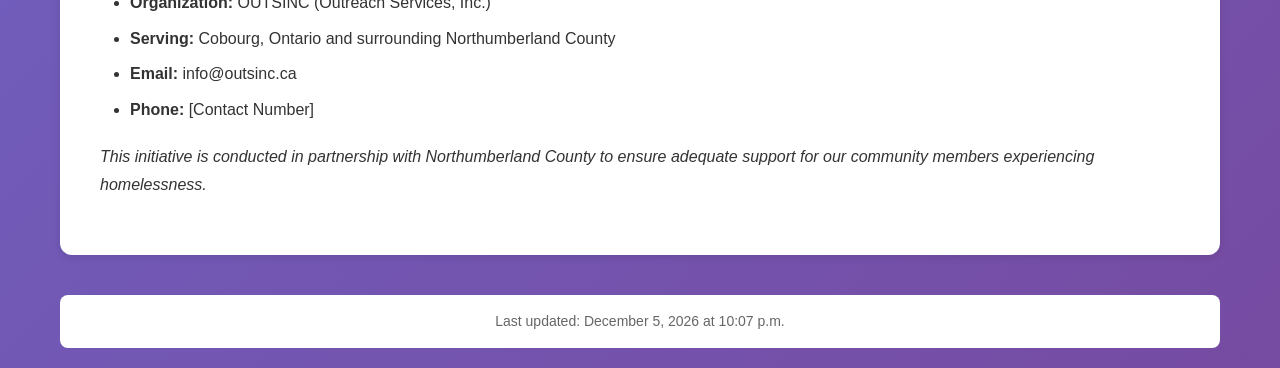
==== commit 8d0ad538: "Create view-assessment.html and update landing page image support Co-authored-by: acesonder <1914184" ====
--- a/index.html
+++ b/index.html
@@ -29,7 +29,9 @@
         <!-- Hero Section with Count -->
         <section class="hero">
             <div class="hero-image">
-                <p><strong>Image Description:</strong> A diverse group of community outreach workers talking with people experiencing homelessness in Cobourg, Ontario. The scene shows compassion and connection, set in a downtown area with historic buildings in the background. People of various ages and backgrounds are engaged in conversation, depicting the reality of homelessness and the caring response of the community.</p>
+                <img src="images/Landingpagepicture.png" 
+                     alt="A diverse group of community outreach workers talking with people experiencing homelessness in Cobourg, Ontario. The scene shows compassion and connection, set in a downtown area with historic buildings in the background. People of various ages and backgrounds are engaged in conversation, depicting the reality of homelessness and the caring response of the community."
+                     style="width: 100%; height: 100%; object-fit: cover; border-radius: 12px;">
             </div>
             
             <div class="count-display">
